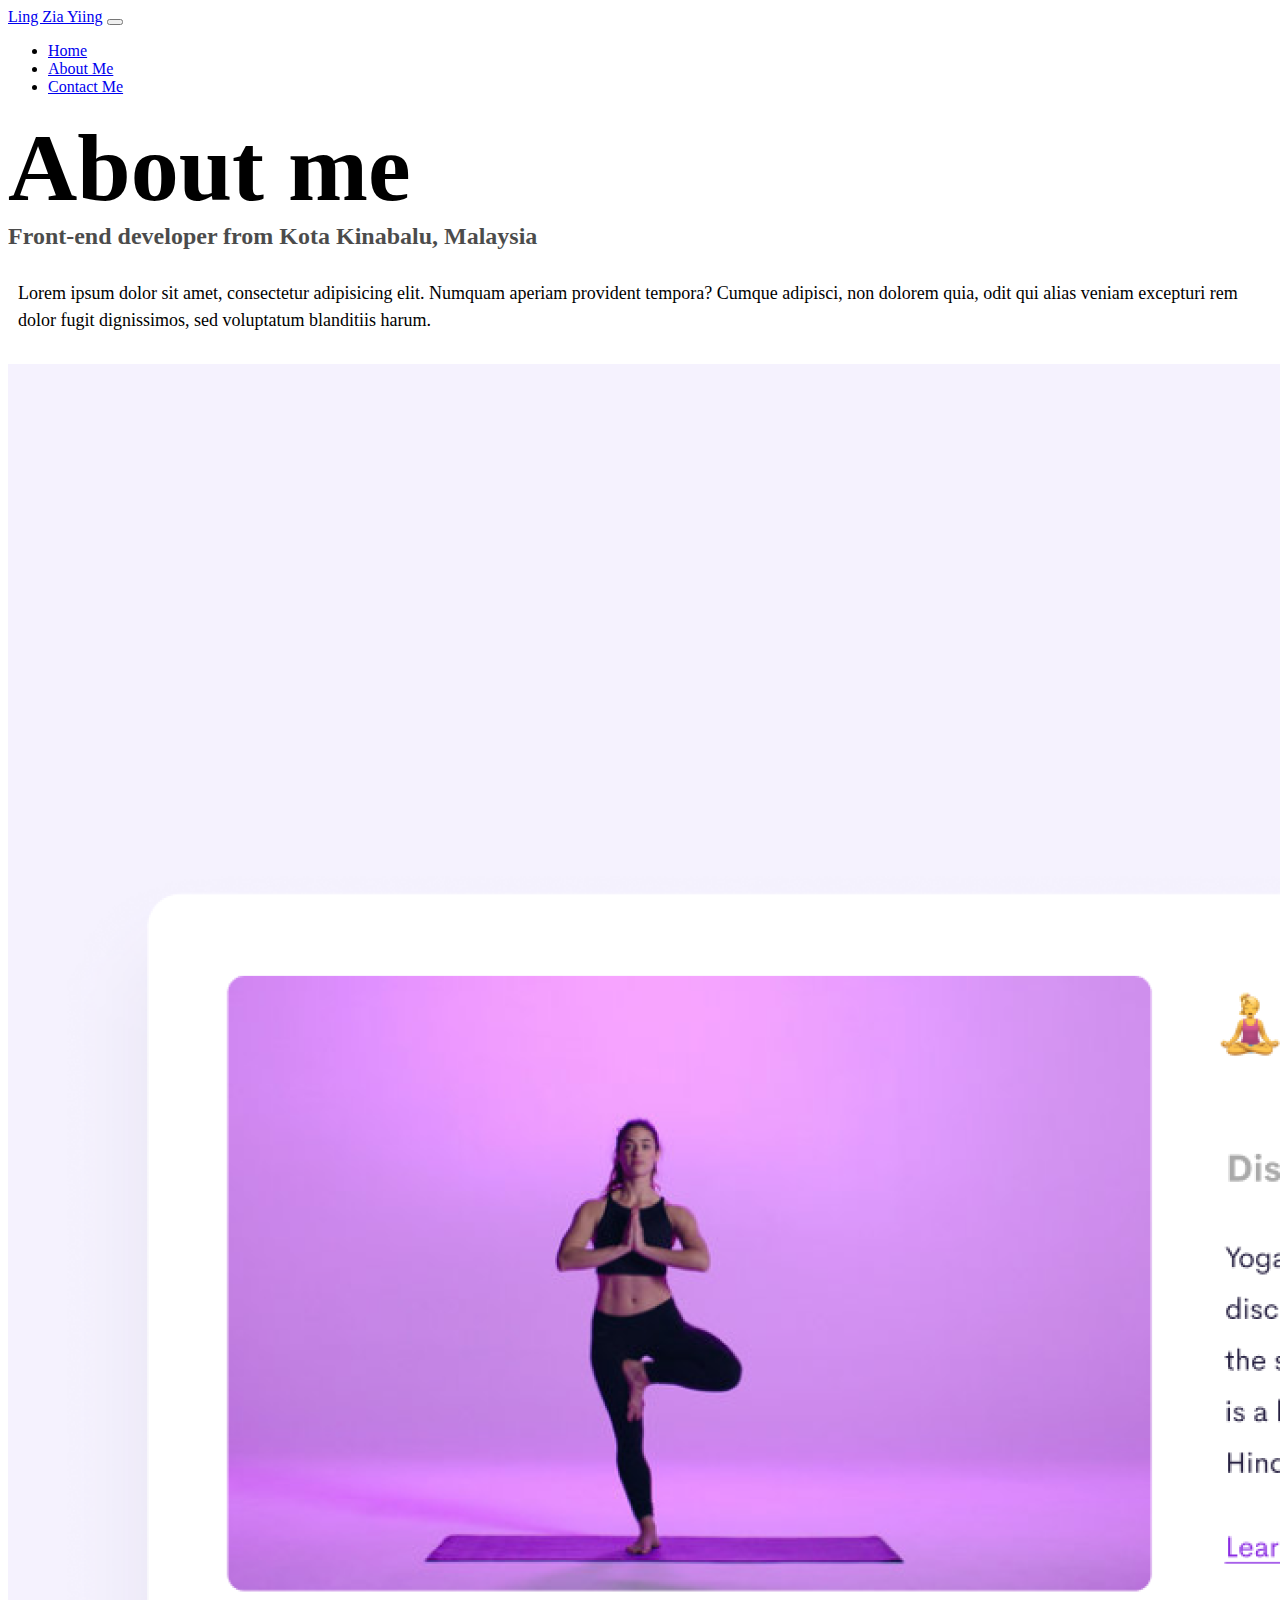
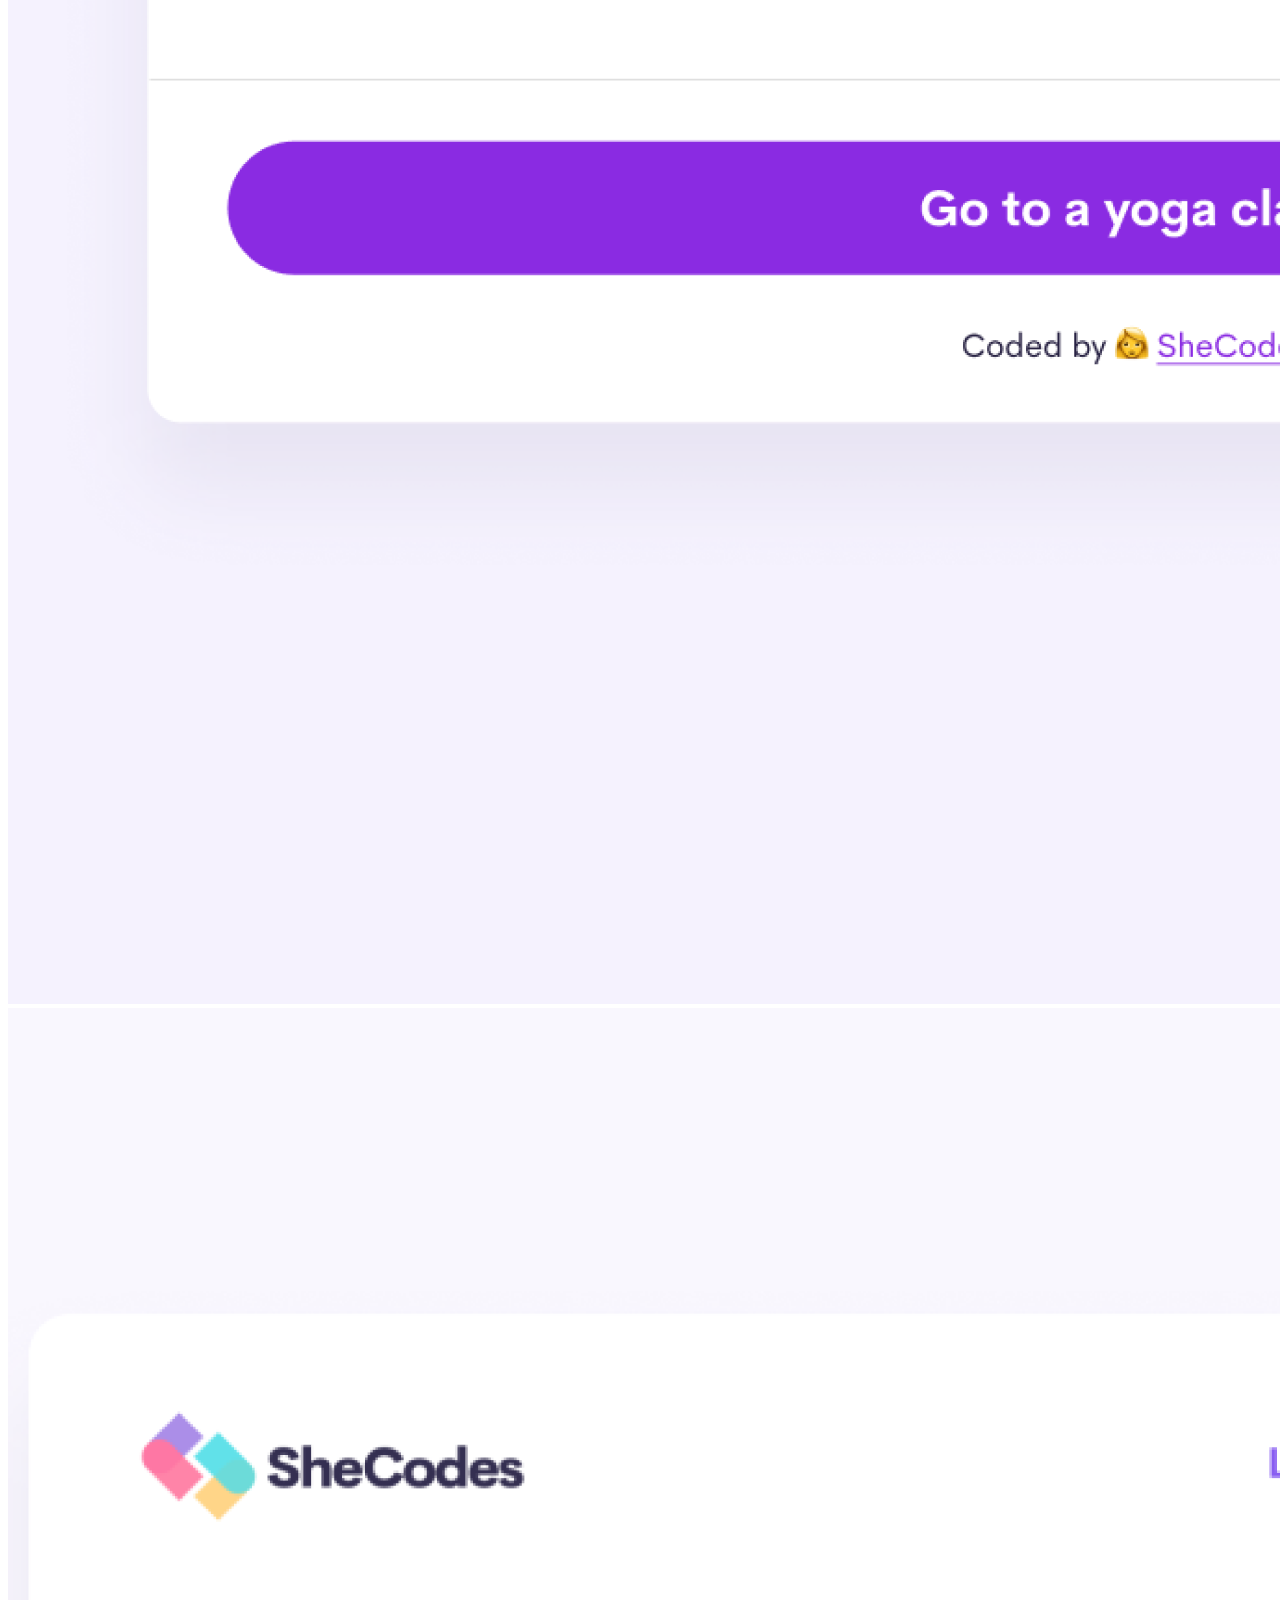
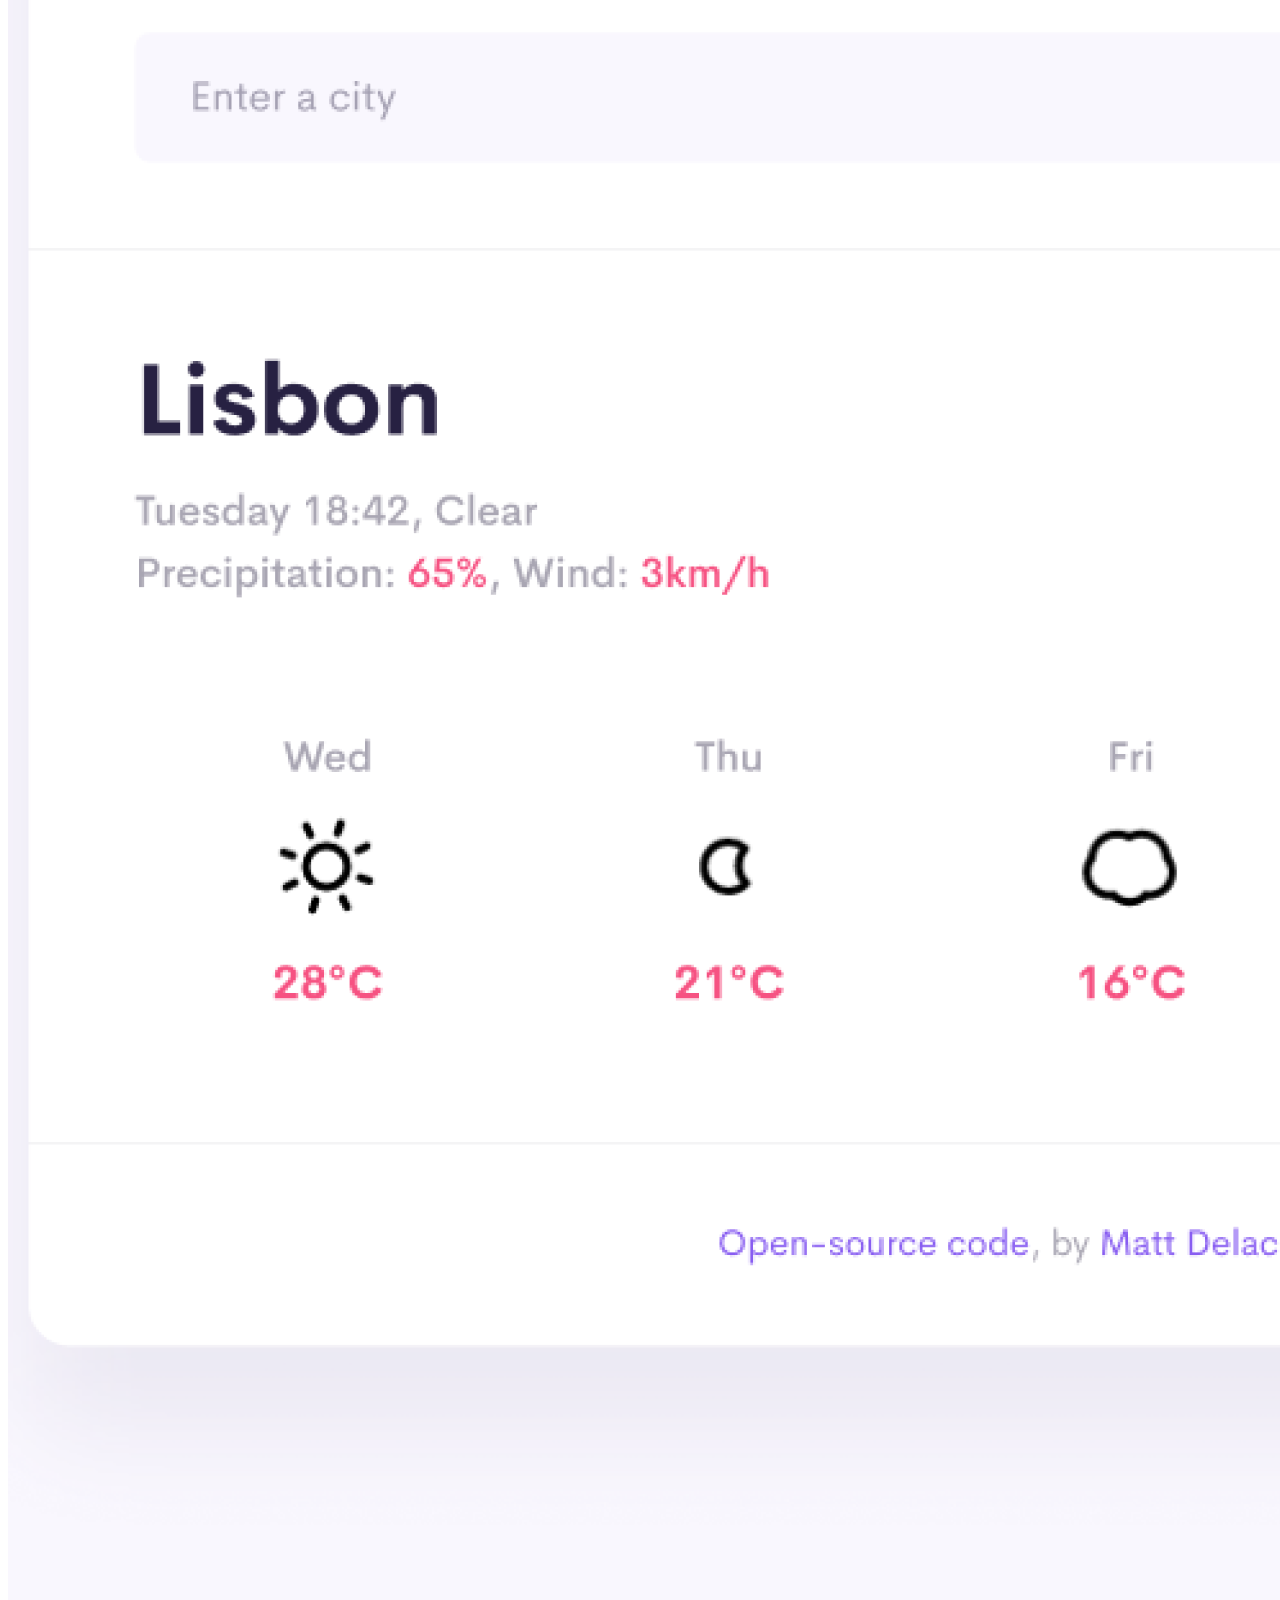
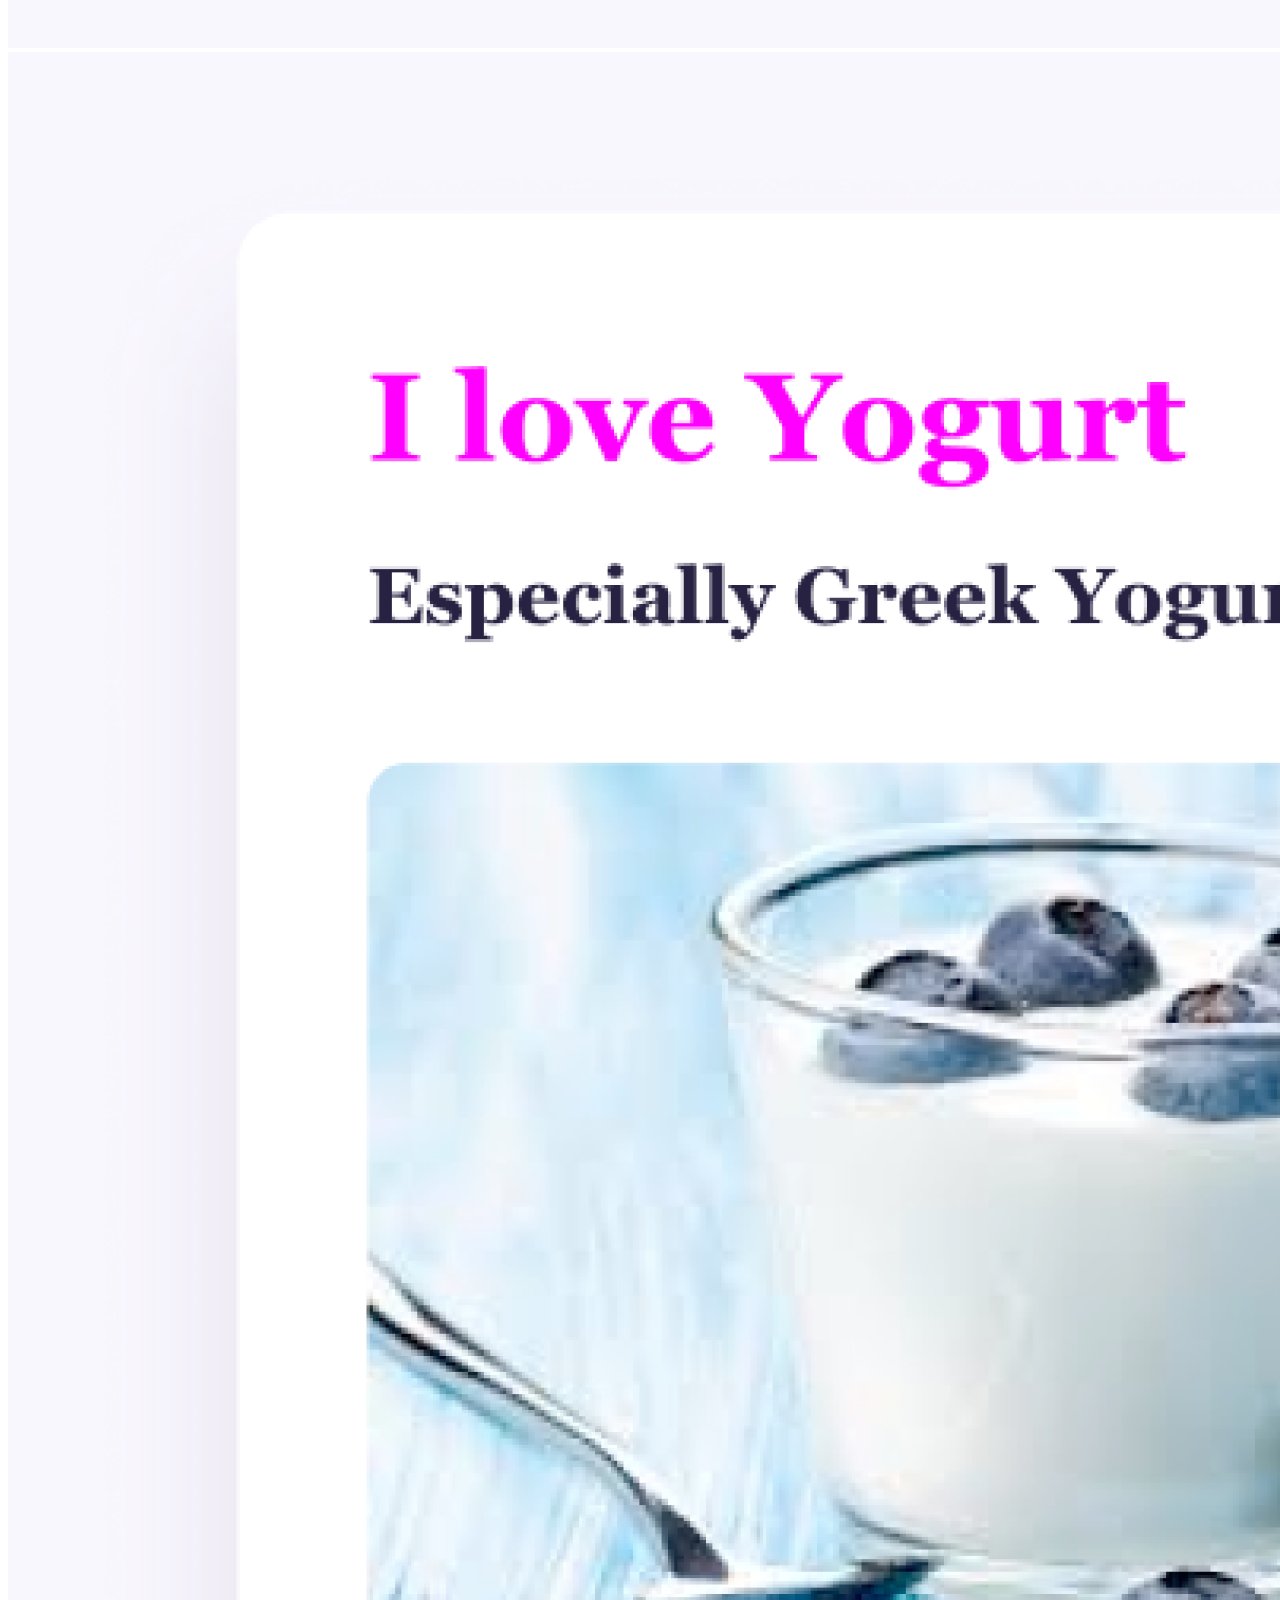
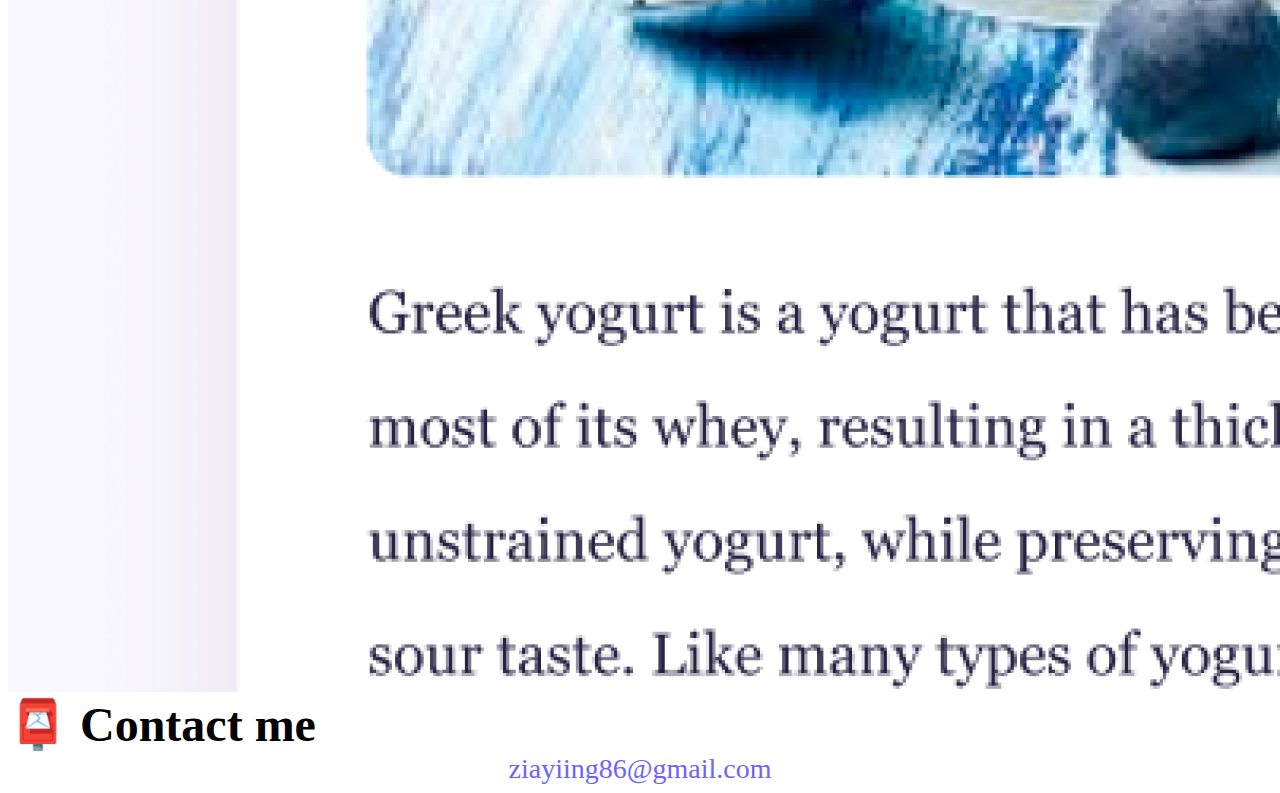
==== about.html @ 988fdd6b "added html,index, style" ====
<!DOCTYPE html>
<html lang="en">
  <head>
    <meta charset="UTF-8" />
    <meta http-equiv="X-UA-Compatible" content="IE=edge" />
    <meta name="viewport" content="width=device-width, initial-scale=1.0" />
    <link
      href="https://cdn.jsdelivr.net/npm/bootstrap@5.3.0/dist/css/bootstrap.min.css"
      rel="stylesheet"
      integrity="sha384-9ndCyUaIbzAi2FUVXJi0CjmCapSmO7SnpJef0486qhLnuZ2cdeRhO02iuK6FUUVM"
      crossorigin="anonymous"
    />
    <script
      src="https://cdn.jsdelivr.net/npm/bootstrap@5.3.0/dist/js/bootstrap.bundle.min.js"
      integrity="sha384-geWF76RCwLtnZ8qwWowPQNguL3RmwHVBC9FhGdlKrxdiJJigb/j/68SIy3Te4Bkz"
      crossorigin="anonymous"
    ></script>
    <link rel="stylesheet" href="/css/styles.css" />
    <title>About Ling Zia Yiing</title>
  </head>
  <body>
    <nav class="navbar navbar-expand-lg bg-body-tertiary">
      <div class="container-fluid">
        <a class="navbar-brand" href="#">Ling Zia Yiing</a>
        <button
          class="navbar-toggler"
          type="button"
          data-bs-toggle="collapse"
          data-bs-target="#navbarSupportedContent"
          aria-controls="navbarSupportedContent"
          aria-expanded="false"
          aria-label="Toggle navigation"
        >
          <span class="navbar-toggler-icon"></span>
        </button>
        <div class="collapse navbar-collapse" id="navbarSupportedContent">
          <ul class="navbar-nav me-auto mb-2 mb-lg-0">
            <li class="nav-item">
              <a class="nav-link" aria-current="page" href="index.html">Home</a>
            </li>
            <li class="nav-item">
              <a class="nav-link active" href="about.html">About Me</a>
            </li>
            <li class="nav-item">
              <a class="nav-link" href="about.html#contact">Contact Me</a>
            </li>
          </ul>
        </div>
      </div>
    </nav>
    <h1 class="text-center mt-5">About me</h1>
    <h3 class="text-center">
      Front-end developer from Kota Kinabalu, Malaysia
    </h3>
    <div class="about-paragraphs text-center">
      <p>
        Lorem ipsum dolor sit amet, consectetur adipisicing elit. Numquam
        aperiam provident tempora? Cumque adipisci, non dolorem quia, odit qui
        alias veniam excepturi rem dolor fugit dignissimos, sed voluptatum
        blanditiis harum.
      </p>
    </div>
    <div class="container">
      <div class="row">
        <div class="col-sm-4">
          <img src="images/yoga.png" class="img-fluid p-2 shadow rounded" />
        </div>
        <div class="col-sm-4">
          <img src="images/weather.png" class="img-fluid p-2 shadow rounded" />
        </div>
        <div class="col-sm-4">
          <img src="images/yogurt.png" class="img-fluid p-2 shadow rounded" />
        </div>
      </div>
    </div>
    <div id="contact" class="mt-5">
      <h2 class="text-center">📮 Contact me</h2>
      <a href="mailto:ziayiing86@gmail.com" class="email-link">
        ziayiing86@gmail.com
      </a>
    </div>
  </body>
</html>
---- css/styles.css ----
:root {
  --primary-color: #6c63ff;
  --secondary-color: #f5f2fe;
  --box-shadow: 0 5px 10px rgba(0, 0, 0, 0.3);
}

h1,
h2,
h3 {
  margin: 0;
}

h1 {
  font-size: 96px;
}

h2 {
  font-size: 48px;
}

h3 {
  font-size: 24px;
  opacity: 0.7;
}

p {
  font-size: 18px;
  line-height: 1.5;
}

.navigation-links {
  display: flex;
  margin-top: 40px;
  justify-content: center;
}

.navigation-links a {
  margin: 20px;
}

.primary-link {
  border-radius: 4px;
  padding: 20px 15px;
  text-decoration: none;
  text-transform: capitalize;
  background: var(--primary-color);
  box-shadow: var(--box-shadow);
  color: white;
}

.secondary-link {
  border-radius: 4px;
  padding: 20px 15px;
  text-decoration: none;
  text-transform: capitalize;
  color: var(--primary-color);
  border: 1px solid var(--primary-color);
}

.homepage-link {
  color: var(--primary-color);
  text-align: center;
  display: block;
}

.about-paragraphs {
  margin: 30px 0;
}

.about-paragraphs p {
  margin: 10px;
}

.email-link {
  display: flex;
  justify-content: center;
  color: var(--primary-color);
  font-size: 28px;
  text-decoration: none;
}

.email-link:hover {
  text-decoration: underline;
}
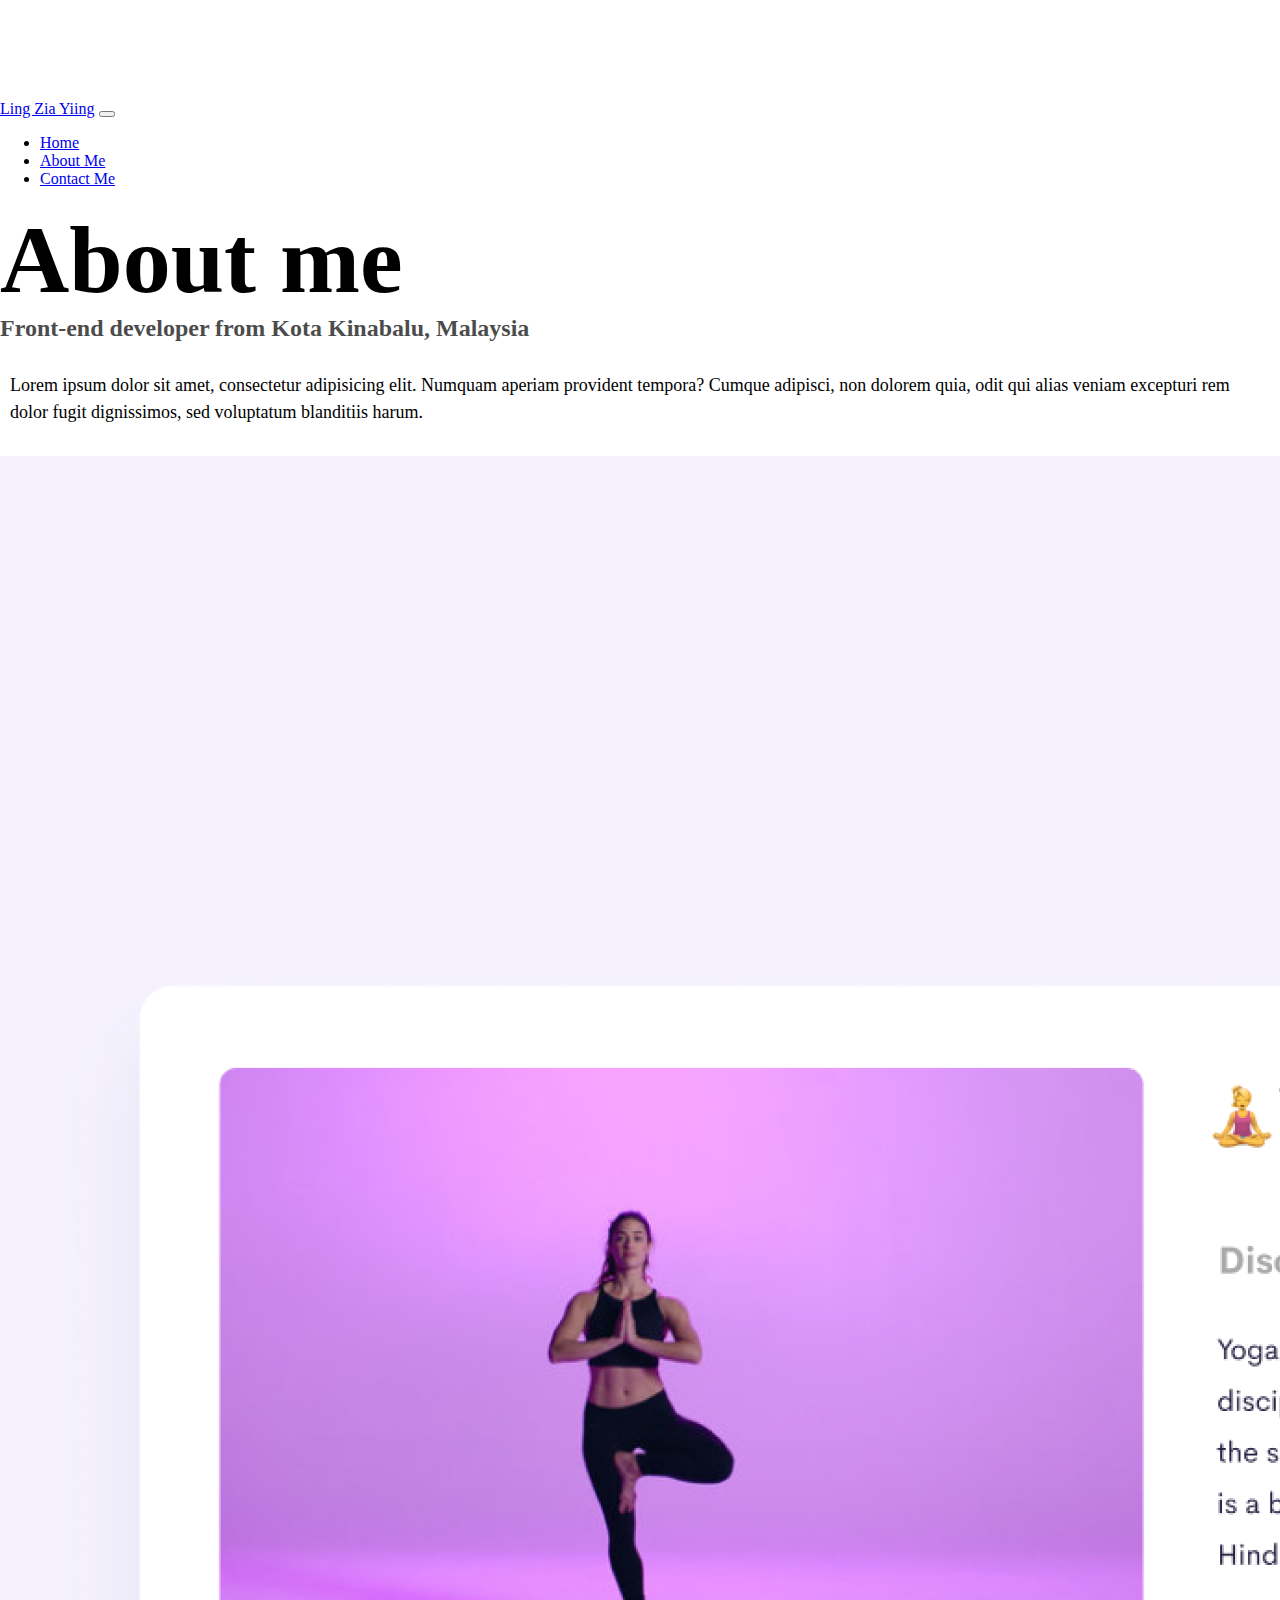
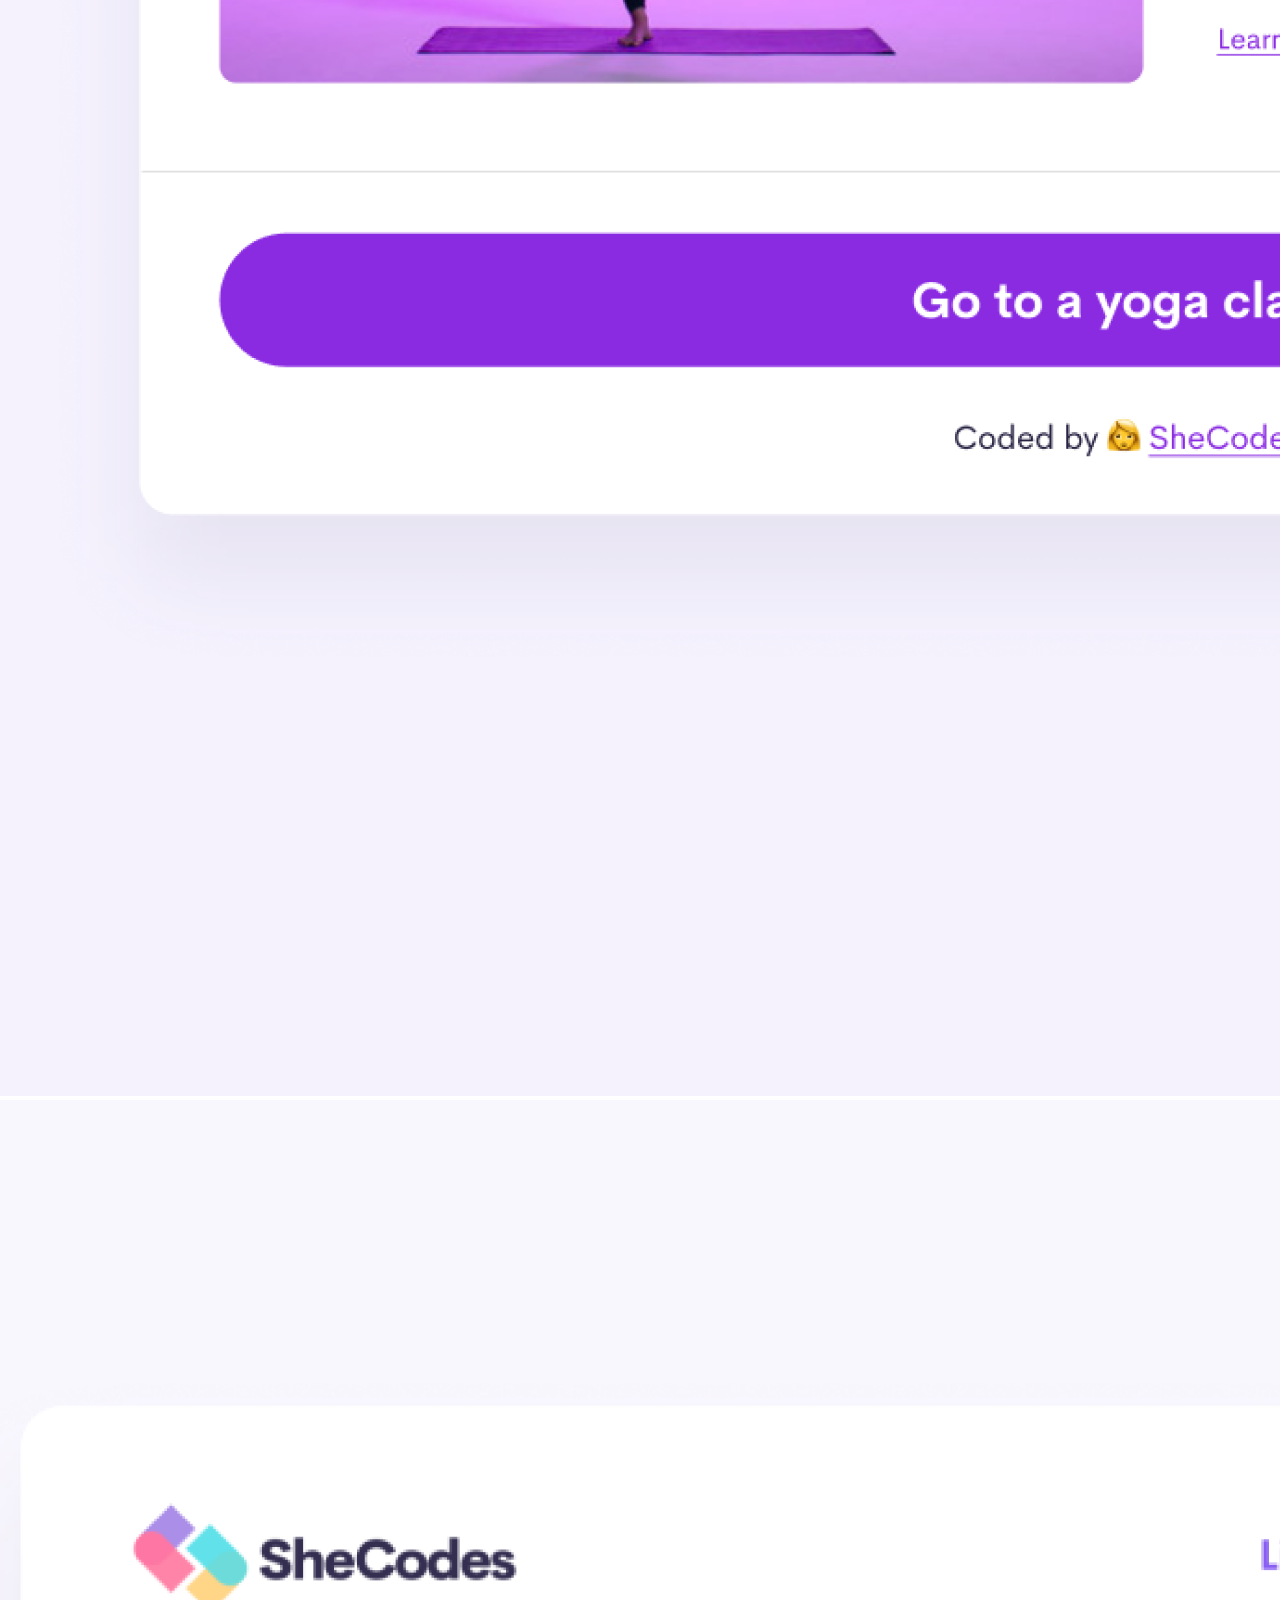
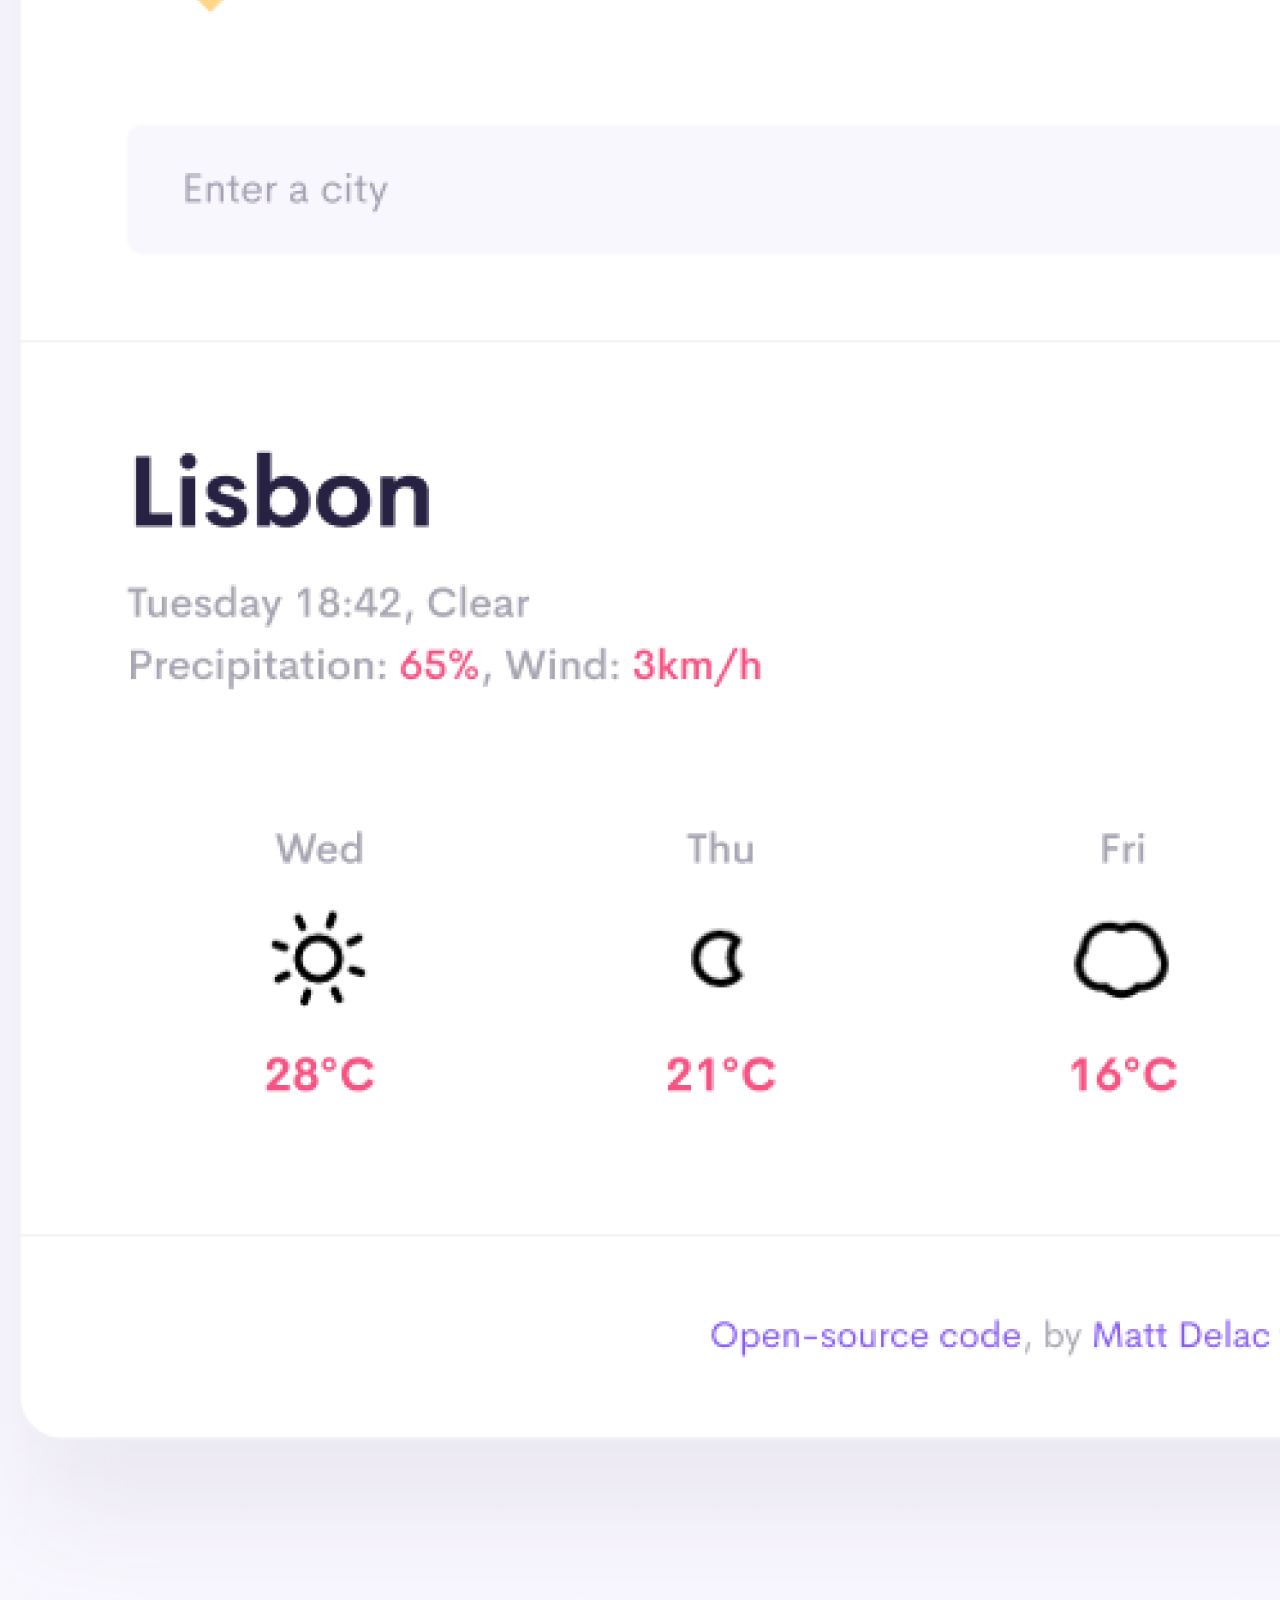
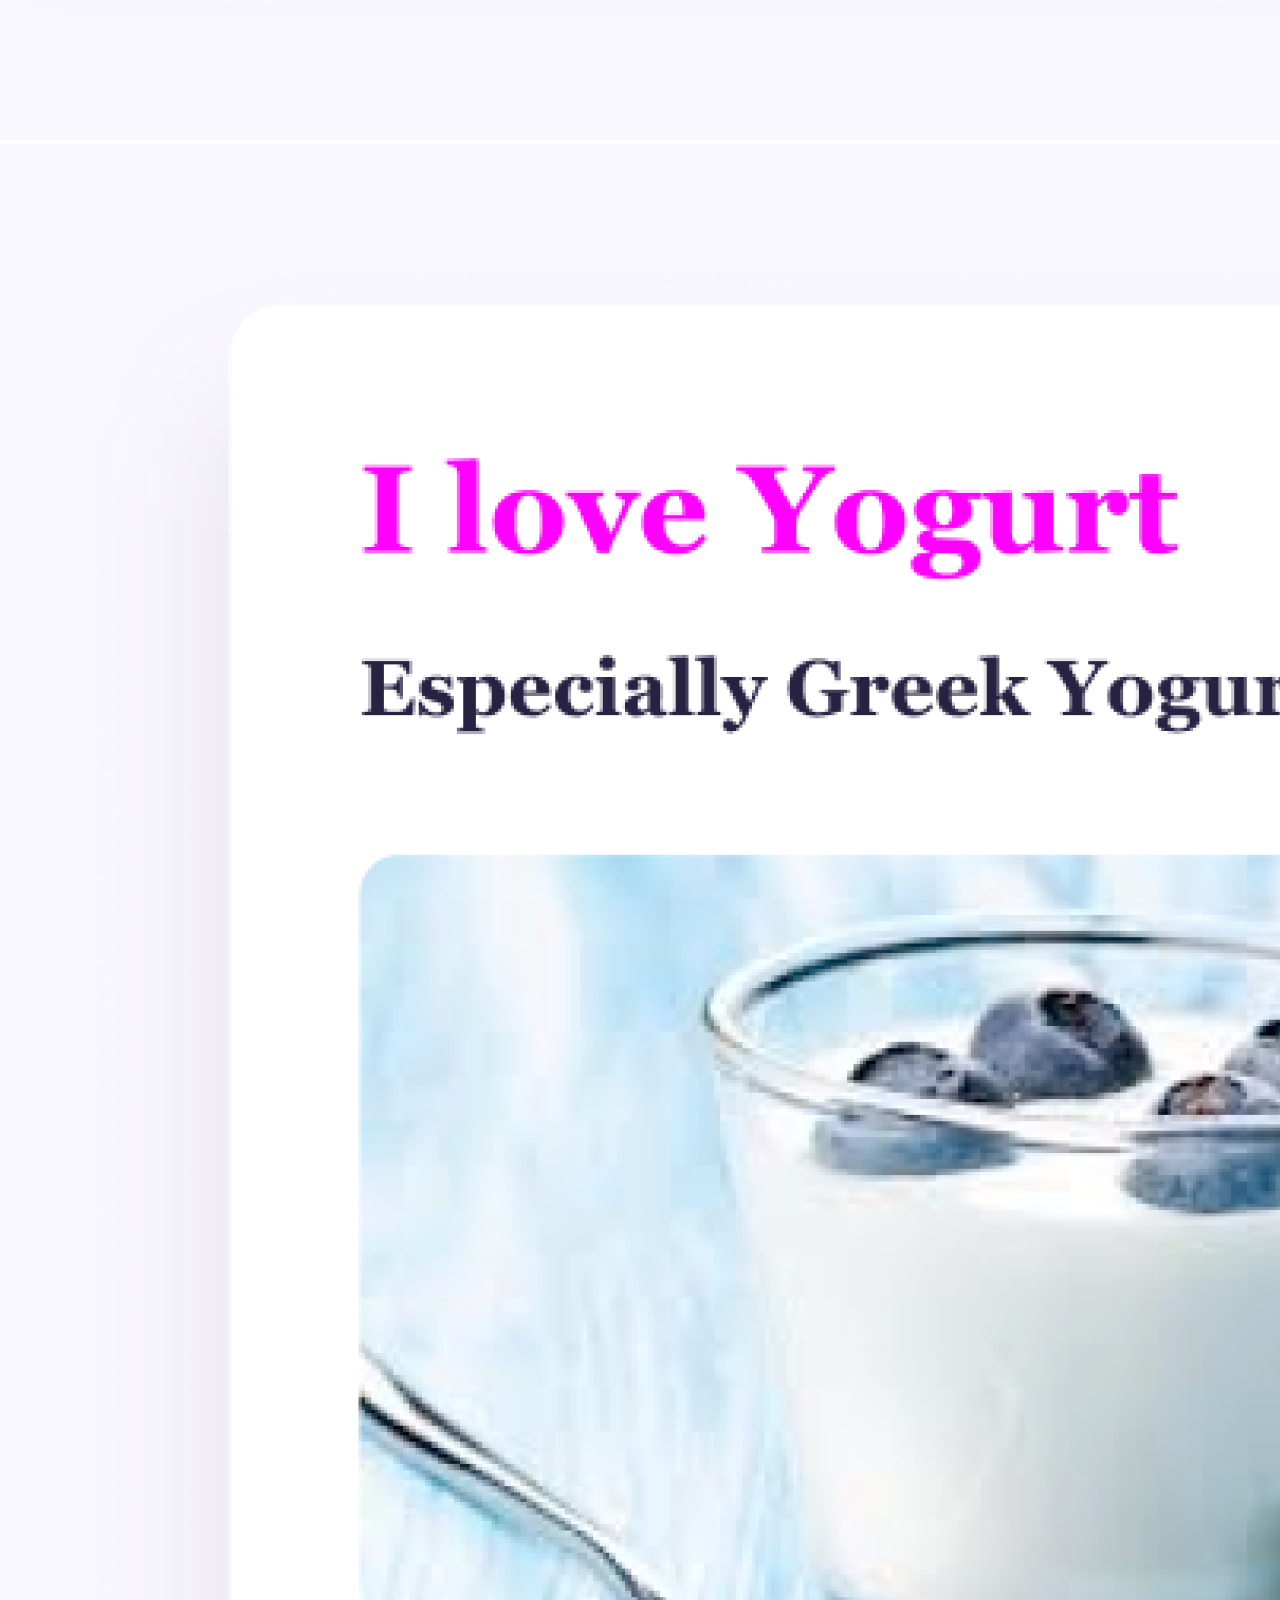
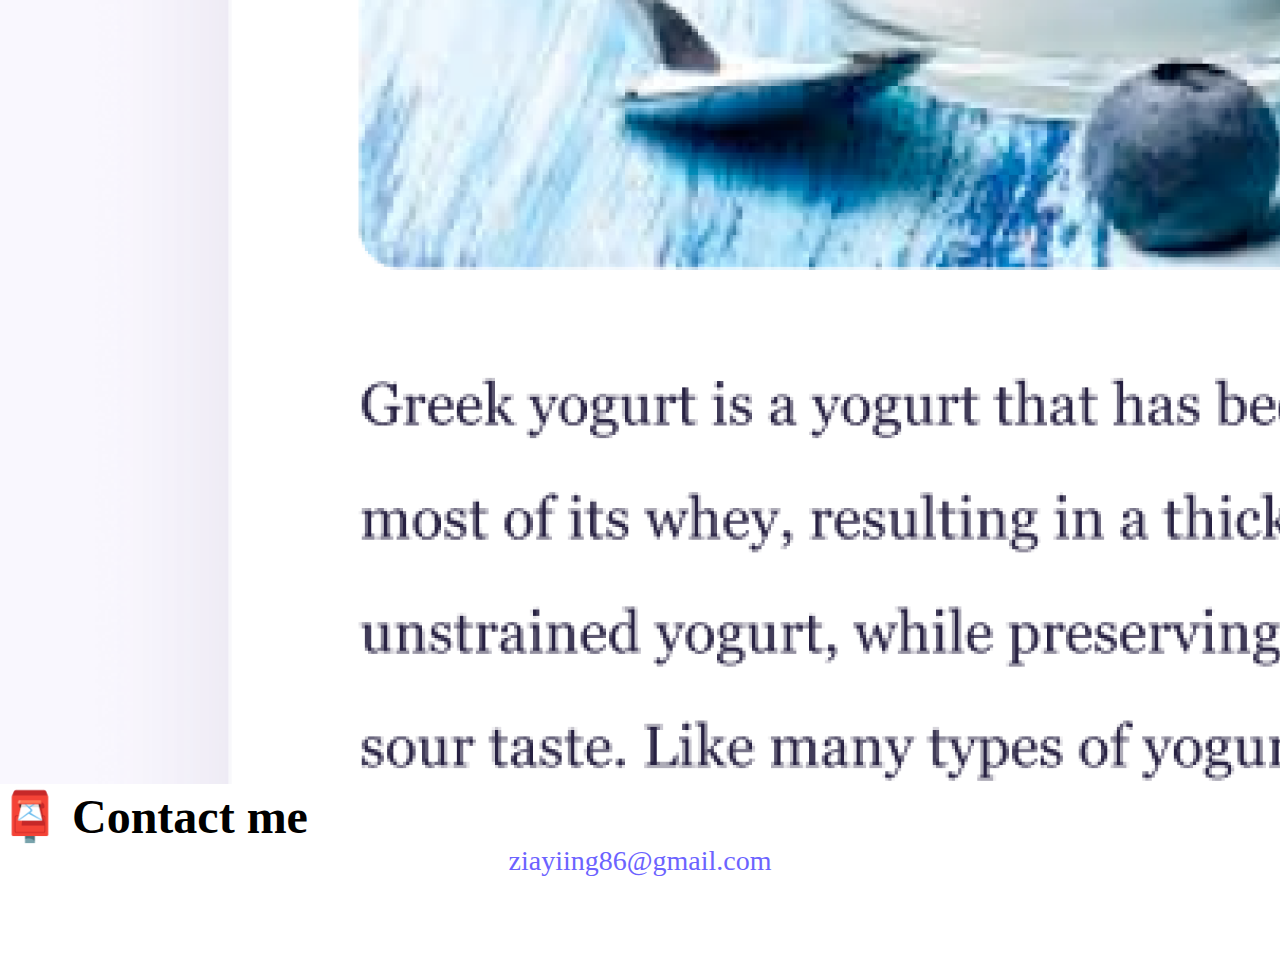
==== commit a6220425: "beautify" ====
--- a/about.html
+++ b/about.html
@@ -16,12 +16,18 @@
       crossorigin="anonymous"
     ></script>
     <link rel="stylesheet" href="/css/styles.css" />
-    <title>About Ling Zia Yiing</title>
+    <title>About me Ling Zia Yiing</title>
+    <head>
+      <meta
+        name="description"
+        content="About Ling Zia Yiing. a front-end developer based in Malaysia."
+      />
+    </head>
   </head>
   <body>
     <nav class="navbar navbar-expand-lg bg-body-tertiary">
       <div class="container-fluid">
-        <a class="navbar-brand" href="#">Ling Zia Yiing</a>
+        <a class="navbar-brand" href="/" title="Homepage">Ling Zia Yiing</a>
         <button
           class="navbar-toggler"
           type="button"
@@ -36,13 +42,13 @@
         <div class="collapse navbar-collapse" id="navbarSupportedContent">
           <ul class="navbar-nav me-auto mb-2 mb-lg-0">
             <li class="nav-item">
-              <a class="nav-link" aria-current="page" href="index.html">Home</a>
+              <a class="nav-link" aria-current="page" href="/" tilte="Homepage">Home</a>
             </li>
             <li class="nav-item">
-              <a class="nav-link active" href="about.html">About Me</a>
+              <a class="nav-link active" href="/about.html " title="About Ling Zia Yiing">About Me</a>
             </li>
             <li class="nav-item">
-              <a class="nav-link" href="about.html#contact">Contact Me</a>
+              <a class="nav-link" href="/about.html#contact" title="Contact Ling Zia Yiing">Contact Me</a>
             </li>
           </ul>
         </div>
@@ -63,13 +69,13 @@
     <div class="container">
       <div class="row">
         <div class="col-sm-4">
-          <img src="images/yoga.png" class="img-fluid p-2 shadow rounded" />
+          <img src="images/yoga.png" class="img-fluid p-2 shadow rounded" alt="Yoga project" />
         </div>
         <div class="col-sm-4">
-          <img src="images/weather.png" class="img-fluid p-2 shadow rounded" />
+          <img src="images/weather.png" class="img-fluid p-2 shadow rounded"alt="Weather project" />
         </div>
         <div class="col-sm-4">
-          <img src="images/yogurt.png" class="img-fluid p-2 shadow rounded" />
+          <img src="images/yogurt.png" class="img-fluid p-2 shadow rounded"alt="Yogurt project" />
         </div>
       </div>
     </div>
--- a/css/styles.css
+++ b/css/styles.css
@@ -2,6 +2,10 @@
   --primary-color: #6c63ff;
   --secondary-color: #f5f2fe;
   --box-shadow: 0 5px 10px rgba(0, 0, 0, 0.3);
+}
+
+body {
+  margin: 100px 0;
 }
 
 h1,
@@ -48,6 +52,10 @@
   color: white;
 }
 
+.primary-link:hover {
+  color: white;
+}
+
 .secondary-link {
   border-radius: 4px;
   padding: 20px 15px;
@@ -82,3 +90,25 @@
 .email-link:hover {
   text-decoration: underline;
 }
+
+@media (max-width: 576px) {
+  h1 {
+    font-size: 48px;
+    line-height: 1.5;
+  }
+
+  h2 {
+    font-size: 32px;
+    text-align: center;
+  }
+
+  p {
+    text-align: center;
+  }
+
+  .project-link {
+    display: block;
+    text-align: center;
+    margin: 0 20px;
+  }
+}
